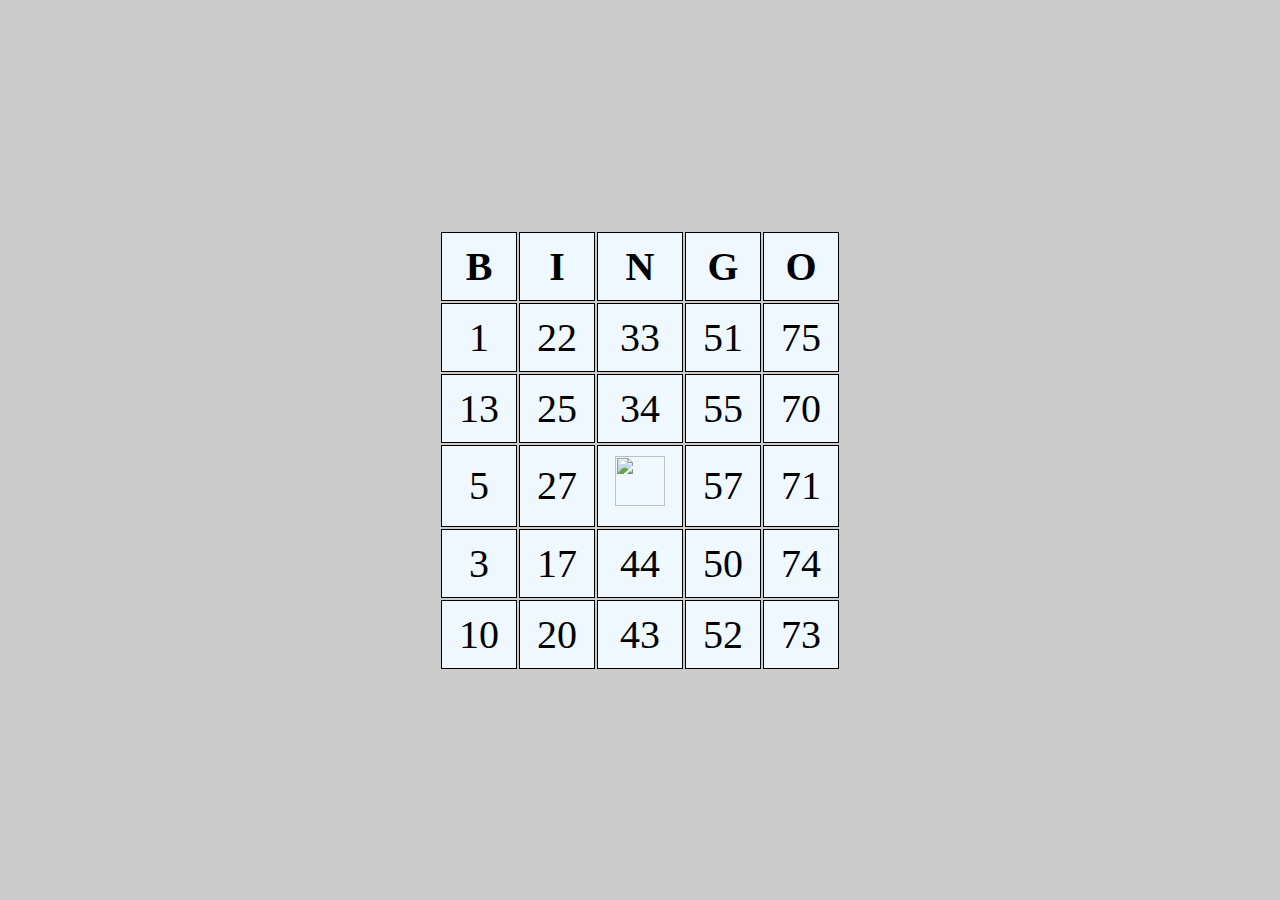
==== bingo.html @ 431935ed "Gerar nú,eros aleatórios" ====
<!DOCTYPE html>
<html lang="en">
<head>
    <meta charset="UTF-8">
    <meta http-equiv="X-UA-Compatible" content="IE=edge">
    <meta name="viewport" content="width=device-width, initial-scale=1.0">
    <link rel="stylesheet" href="style.css">
    <title>Bingo</title>
</head>
<body>
    <table>
        <!-- cabeçalho da tabela -->
    <thead>
        <tr>
            <th>B</th>
            <th>I</th>
            <th>N</th>
            <th>G</th>
            <th>O</th>
        </tr>
    </thead>
    <!-- corpo da tabela -->
    <tbody>
    <tr>
        <td>1</td>
        <td>22</td>
        <td>33</td>
        <td>51</td>
        <td>75</td>
    </tr>
    <tr>
        <td>13</td>
        <td>25</td>
        <td>34</td>
        <td>55</td>
        <td>70</td>
    </tr>
    <tr>
        <td>5</td>
        <td>27</td>
        <td><img src="https://encrypted-tbn0.gstatic.com/images?q=tbn:ANd9GcQcqpVpMINbKWgXENlhQXm-HPSNyx66ZpcW6A&s" width="50" height="50"></td>
        <td>57</td>
        <td>71</td>
    </tr>
    <tr>
        <td>3</td>
        <td>17</td>
        <td>44</td>
        <td>50</td>
        <td>74</td>
    </tr>
    <tr>
        <td>10</td>
        <td>20</td>
        <td>43</td>
        <td>52</td>
        <td>73</td>
    </tr>
    </tbody>
</table>

    <script>

        Cartela.B = [];
        Cartela.I = [];
        Cartela.N = [];
        Cartela.G = [];
        Cartela.O = []; 

    </script>

</body>
</html>
---- style.css ----
body, html
{
    background-color: #ccc;
    padding: 0;
    margin: 0;
    height: 100%;
    display: flex;
    justify-content: center;
    align-items: center;
}


td,th
{
    border: 1px solid;
    padding: 10px 17px;
    font-size: 40px;
    text-align: center;
    background-color: aliceblue;
}
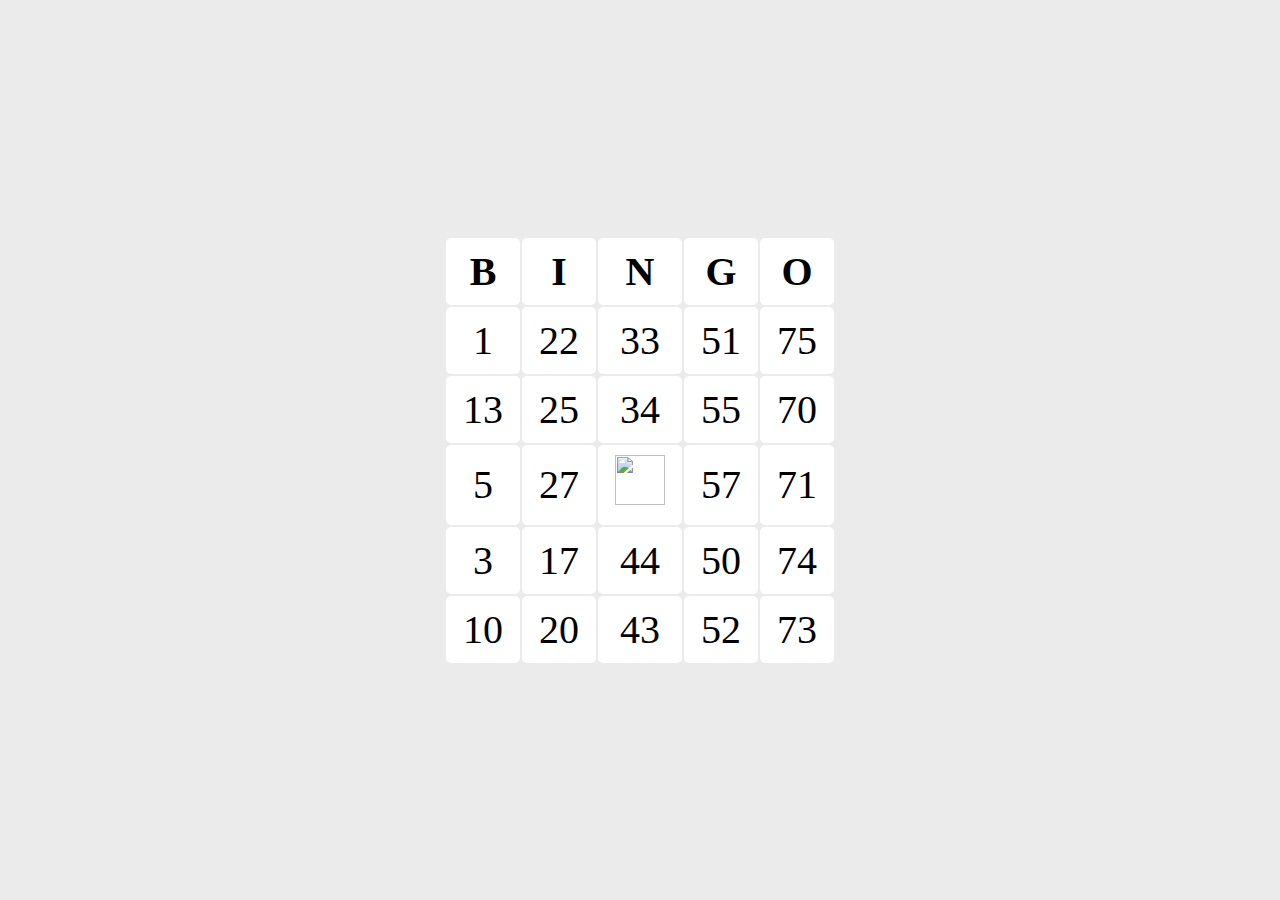
==== commit a430ceee: "começo de como "piscar o botão"" ====
--- a/bingo.html
+++ b/bingo.html
@@ -22,52 +22,104 @@
     <!-- corpo da tabela -->
     <tbody>
     <tr>
-        <td>1</td>
-        <td>22</td>
-        <td>33</td>
-        <td>51</td>
-        <td>75</td>
+        <td id="b1" onclick="MarcarSorteado()" >1</td>
+        <td id="i1">22</td>
+        <td id="n1">33</td>
+        <td id="g1">51</td>
+        <td id="o1">75</td>
     </tr>
     <tr>
-        <td>13</td>
-        <td>25</td>
-        <td>34</td>
-        <td>55</td>
-        <td>70</td>
+        <td  id="b2">13</td>
+        <td  id="i2">25</td>
+        <td  id="n2">34</td>
+        <td  id="g2">55</td>
+        <td  id="o2">70</td>
     </tr>
     <tr>
-        <td>5</td>
-        <td>27</td>
-        <td><img src="https://encrypted-tbn0.gstatic.com/images?q=tbn:ANd9GcQcqpVpMINbKWgXENlhQXm-HPSNyx66ZpcW6A&s" width="50" height="50"></td>
-        <td>57</td>
-        <td>71</td>
+        <td  id="b3">5</td>
+        <td  id="i3">27</td>
+        <td  id="n3"><img src="https://encrypted-tbn0.gstatic.com/images?q=tbn:ANd9GcQcqpVpMINbKWgXENlhQXm-HPSNyx66ZpcW6A&s" width="50" height="50"></td>
+        <td  id="g3">57</td>
+        <td  id="o3">71</td>
     </tr>
     <tr>
-        <td>3</td>
-        <td>17</td>
-        <td>44</td>
-        <td>50</td>
-        <td>74</td>
+        <td  id="b4">3</td>
+        <td  id="i4">17</td>
+        <td  id="n4">44</td>
+        <td  id="g4">50</td>
+        <td  id="o4">74</td>
     </tr>
     <tr>
-        <td>10</td>
-        <td>20</td>
-        <td>43</td>
-        <td>52</td>
-        <td>73</td>
+        <td id="b5">10</td>
+        <td id="i5">20</td>
+        <td id="n5">43</td>
+        <td id="g5">52</td>
+        <td id="o5">73</td>
     </tr>
     </tbody>
 </table>
 
-    <script>
 
-        Cartela.B = [];
-        Cartela.I = [];
-        Cartela.N = [];
-        Cartela.G = [];
-        Cartela.O = []; 
+   
+    <!-- JavaScript -->
 
-    </script>
+    <script type="text/javascript">
+        var cartelaB = []; //1 a 15
+        var cartelaI = []; //16 a 30
+        var cartelaN = []; //31 a 45
+        var cartelaG = []; //46 a 60
+        var cartelaO = []; //61 a 75
+        
+        function GerarArray(numInicial, quantidade) {
+            var retorno = []
+            for (var i = 0; i < quantidade; i++) 
+            {
+                retorno.push(numInicial)
+                numInicial++;
+            }
+            return retorno
+        }
+        //B
+        cartelaB = GerarArray(1,15);
+        console.log("Arrey da coluna B");
+        console.log(cartelaB);
+        //I
+        cartelaI = GerarArray(16,15);
+        console.log("Arrey da coluna I");
+        console.log(cartelaI);
+        //N
+        cartelaN = GerarArray(31,15);
+        console.log("Arrey da coluna N");
+        console.log(cartelaN);
+        //G
+        cartelaG = GerarArray(46,15);
+        console.log("Arrey da coluna G");
+        console.log(cartelaG);
+        //O
+        cartelaO = GerarArray(61,15);
+        console.log("Arrey da coluna O");
+        console.log(cartelaO);
+
+        var b2 = document.getElementById('b2');
+        var b1 = document.getElementById('b1');
+
+        console.log(b2);
+        console.log(b2);
+
+        function MarcarSorteado()
+        {
+            b1.style.backgroundColor= '#000';
+        }
+        
+        
+        /*
+        Exercício para nota:
+        Faça cinco Arrey, um para cada letra do BINGO e dentro deles coloque
+        cinco números referentes a sua letra sem repetir nenhum número.
+        Tudo dinâmico
+        */
+
+</script>
 
 </body>
 </html>--- a/style.css
+++ b/style.css
@@ -1,6 +1,6 @@
 body, html
 {
-    background-color: #ccc;
+    background-color: rgb(235, 235, 235);
     padding: 0;
     margin: 0;
     height: 100%;
@@ -12,9 +12,10 @@
 
 td,th
 {
-    border: 1px solid;
     padding: 10px 17px;
     font-size: 40px;
     text-align: center;
-    background-color: aliceblue;
-}+    background-color: white;
+    border-radius: 5px;
+}
+
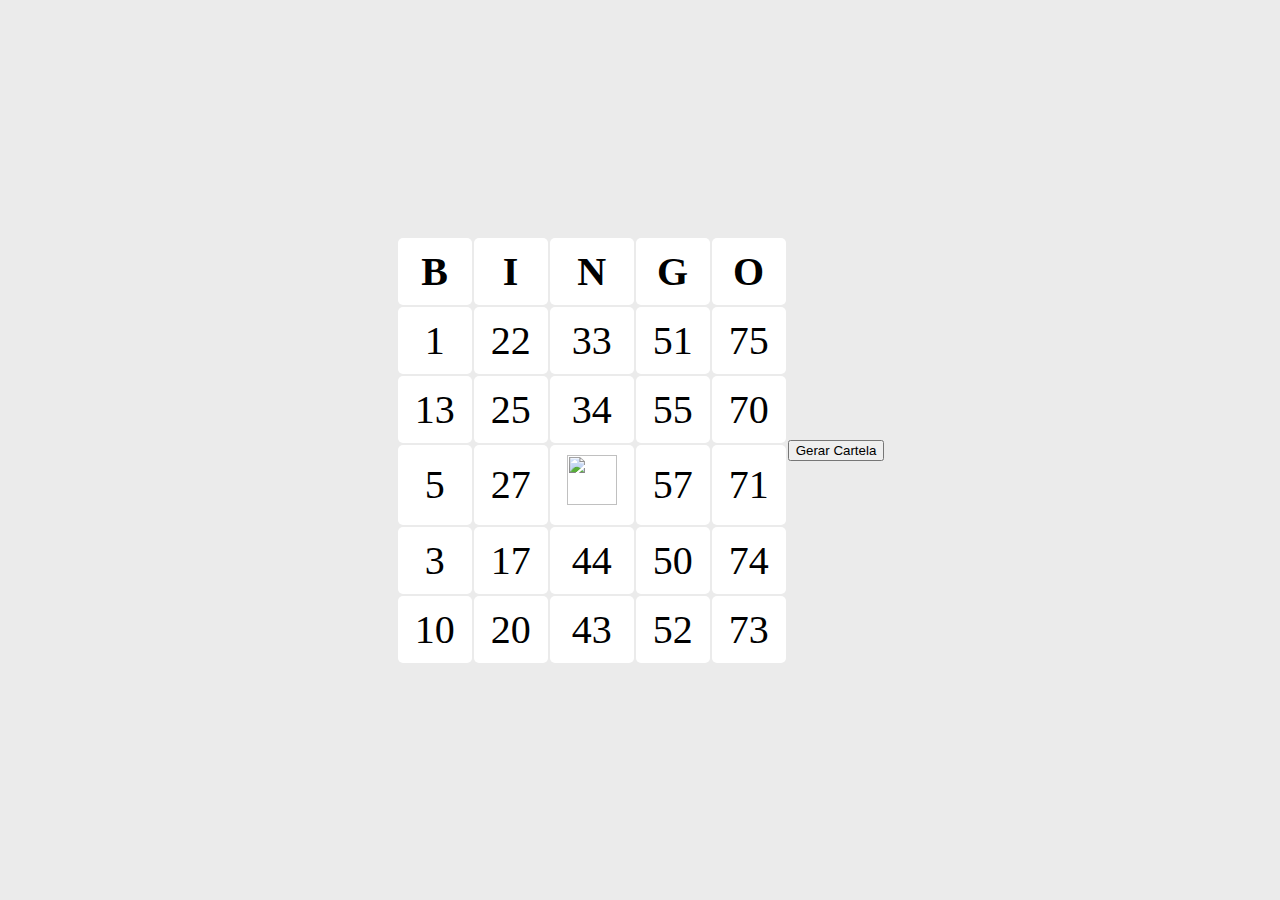
==== commit 1e88f029: "mudar numero" ====
--- a/bingo.html
+++ b/bingo.html
@@ -22,43 +22,46 @@
     <!-- corpo da tabela -->
     <tbody>
     <tr>
-        <td id="b1" onclick="MarcarSorteado()" >1</td>
-        <td id="i1">22</td>
-        <td id="n1">33</td>
-        <td id="g1">51</td>
-        <td id="o1">75</td>
+        <td id="b1" onclick="MarcarSorteado('b1',this)" >1</td>
+        <td id="i1" onclick="MarcarSorteado('i1',this)" >22</td>
+        <td id="n1" onclick="MarcarSorteado('n1',this)">33</td>
+        <td id="g1" onclick="MarcarSorteado('g1',this)">51</td>
+        <td id="o1" onclick="MarcarSorteado('o1',this)">75</td>
     </tr>
     <tr>
-        <td  id="b2">13</td>
-        <td  id="i2">25</td>
-        <td  id="n2">34</td>
-        <td  id="g2">55</td>
-        <td  id="o2">70</td>
+        <td  id="b2" onclick="MarcarSorteado('b2',this)">13</td>
+        <td  id="i2" onclick="MarcarSorteado('i2',this)">25</td>
+        <td  id="n2" onclick="MarcarSorteado('n2',this)">34</td>
+        <td  id="g2" onclick="MarcarSorteado('g2',this)">55</td>
+        <td  id="o2" onclick="MarcarSorteado('o2',this)">70</td>
     </tr>
     <tr>
-        <td  id="b3">5</td>
-        <td  id="i3">27</td>
-        <td  id="n3"><img src="https://encrypted-tbn0.gstatic.com/images?q=tbn:ANd9GcQcqpVpMINbKWgXENlhQXm-HPSNyx66ZpcW6A&s" width="50" height="50"></td>
-        <td  id="g3">57</td>
-        <td  id="o3">71</td>
+        <td  id="b3" onclick="MarcarSorteado('b3',this)">5</td>
+        <td  id="i3" onclick="MarcarSorteado('i3',this)">27</td>
+        <td  id="n3" onclick="MarcarSorteado('n3',this)"><img src="https://encrypted-tbn0.gstatic.com/images?q=tbn:ANd9GcQcqpVpMINbKWgXENlhQXm-HPSNyx66ZpcW6A&s" width="50" height="50"></td>
+        <td  id="g3" onclick="MarcarSorteado('g3',this)">57</td>
+        <td  id="o3" onclick="MarcarSorteado('o3',this)">71</td>
     </tr>
     <tr>
-        <td  id="b4">3</td>
-        <td  id="i4">17</td>
-        <td  id="n4">44</td>
-        <td  id="g4">50</td>
-        <td  id="o4">74</td>
+        <td  id="b4" onclick="MarcarSorteado('b4',this)">3</td>
+        <td  id="i4" onclick="MarcarSorteado('i4',this)">17</td>
+        <td  id="n4" onclick="MarcarSorteado('n4',this)">44</td>
+        <td  id="g4" onclick="MarcarSorteado('g4',this)">50</td>
+        <td  id="o4" onclick="MarcarSorteado('o4',this)">74</td>
     </tr>
     <tr>
-        <td id="b5">10</td>
-        <td id="i5">20</td>
-        <td id="n5">43</td>
-        <td id="g5">52</td>
-        <td id="o5">73</td>
+        <td id="b5" onclick="MarcarSorteado('b5',this)">10</td>
+        <td id="i5" onclick="MarcarSorteado('i5',this)">20</td>
+        <td id="n5" onclick="MarcarSorteado('n5',this)">43</td>
+        <td id="g5" onclick="MarcarSorteado('g5',this)">52</td>
+        <td id="o5" onclick="MarcarSorteado('o5',this)">73</td>
     </tr>
     </tbody>
 </table>
 
+    <button onclick="gerar_cartela()">
+        Gerar Cartela
+    </button>
 
    
     <!-- JavaScript -->
@@ -100,17 +103,48 @@
         console.log("Arrey da coluna O");
         console.log(cartelaO);
 
+        function gerar_cartela()
+        {
+            for(var i = 1; i <=5; i++)
+            {
+                var td = document.getElementById("b"+i)
+                td.innerText = cartelaB[i]
+                var td = document.getElementById("i"+i)
+                td.innerText = cartelaI[i]
+                var td = document.getElementById("n"+i)
+                td.innerText = cartelaN[i]
+                var td = document.getElementById("g"+i)
+                td.innerText = cartelaG[i]
+                var td = document.getElementById("o"+i)
+                td.innerText = cartelaO[i]
+            }
+        }
+
         var b2 = document.getElementById('b2');
         var b1 = document.getElementById('b1');
 
         console.log(b2);
         console.log(b2);
 
-        function MarcarSorteado()
+        function MarcarSorteado(nomeId, elemento)
         {
-            b1.style.backgroundColor= '#000';
+            elemento.style.backgroundColor= "#90ee90"
+            alert(elemento.style.backgroundColor)
         }
-        
+        // if (elemento.style.backgroundColor == "#90ee90")
+        // {
+        //     elemento.style.backgroundColor = '#ffffff'
+        // }
+        /*
+        if(elemento.style.backgroundColor == "#90ee90")
+        {
+            alert("A cor é lima")
+        }
+        else
+        {
+            
+        }
+        /*
         
         /*
         Exercício para nota:
